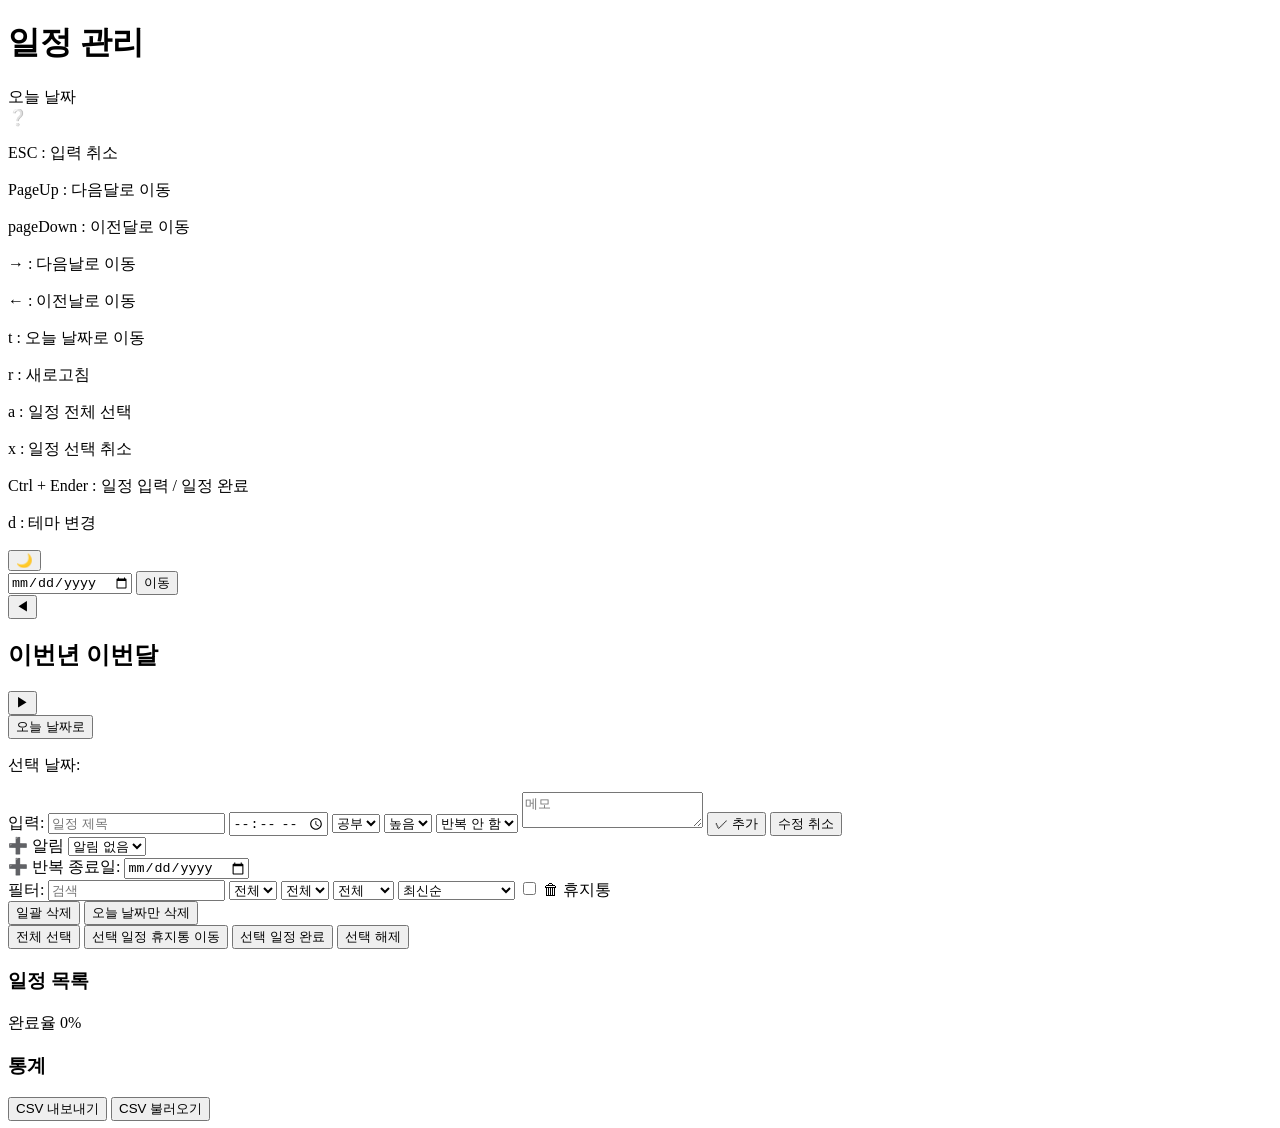
==== Calendar-Planner/Calendar-Planner.html @ e3cdbc5b "Create Calendar-Planner.html" ====
<!DOCTYPE html>
<html lang="ko">
    <head>
        <meta charset="UTF-8">
        <title>Calendar-Planner</title>
        <link rel="stylesheet" href="Calendar-Planner.css">
    </head>

    <body>
        <header>
            <h1>일정 관리</h1>
            <section class="today">오늘 날짜</section>
        </header>

        <main>
            <section class="top-tool-area">
                <div class="helper">❔</div>
                <div class="helper-tooltip">
                    <p>ESC : 입력 취소</p>
                    <p>PageUp : 다음달로 이동</p>
                    <p>pageDown : 이전달로 이동</p>
                    <p>→ : 다음날로 이동</p>
                    <p>← : 이전날로 이동</p>
                    <p>t : 오늘 날짜로 이동</p>
                    <p>r : 새로고침</p>
                    <p>a : 일정 전체 선택</p>
                    <p>x : 일정 선택 취소</p>
                    <p>Ctrl + Ender : 일정 입력 / 일정 완료</p>
                    <p>d : 테마 변경</p>
                </div>

                <div class="theme-toggle-box">
                    <button class="theme-toggle-btn">🌙</button>
                </div>
            </section>
            
            <section class="calendar-area">
                <input id="jumpDate" type="date">
                <button id="jumpDateBtn" type="button">이동</button>

                <div class="calendar-header">
                    <button class="prev-month-btn">◀</button>

                    <h2 class="current-date-text">
                        이번년 이번달
                    </h2>

                    <button class="next-month-btn">▶</button>
                </div>

                <button id="todayBtn" type="button">오늘 날짜로</button>

                <div class="calendar">
                    <div class="week-row"></div>
                    <div class="calendar-grid"></div>
                </div>

                <div class="calendar-tooltip"></div>
            </section>

            <p class="selected-date">선택 날짜:</p>

            <section class="input-area">
                입력:
                <input class="title-input" placeholder="일정 제목" maxlength="30">

                <input class="time-input" type="time">

                <select class="category-select">
                    <option value="study">공부</option>
                    <option value="work">업무</option>
                    <option value="personal">개인</option>
                    <option value="exercise">운동</option>
                    <option value="etc">기타</option>
                </select>

                <select class="priority-select">
                    <option value="high">높음</option>
                    <option value="medium">보통</option>
                    <option value="low">낮음</option>
                </select>

                <select class="repeat-select">
                    <option value="none">반복 안 함</option>
                    <option value="daily">매일</option>
                    <option value="weekly">매주</option>
                    <option value="monthly">매월</option>
                    <option value="yearly">매년</option>
                </select>

                <textarea class="description-input" placeholder="메모" maxlength="500"></textarea>

                <button class="add-btn">✓ 추가</button>
                <button class="cancel-edit-btn">수정 취소</button>
            </section>

            <div class="reminder-area">
                <label for="reminder-select">➕ 알림</label>
                <select class="reminder-select">
                    <option value="">알림 없음</option>
                    <option value="5">5분 전</option>
                    <option value="10">10분 전</option>
                    <option value="30">30분 전</option>
                </select>
            </div>

            <div class="repeat-end-area">
                <label for="repeat-end-date">➕ 반복 종료일:</label>
                <input class="repeat-end-date-input" type="date">
            </div>

            <section class="filter-area">필터:
                <input class="search-input" placeholder="검색">
                
                <select class="category-filter">
                    <option value="all">전체</option>
                    <option value="study">공부</option>
                    <option value="work">업무</option>
                    <option value="personal">개인</option>
                    <option value="exercise">운동</option>
                    <option value="etc">기타</option>                    
                </select>

                <select class="priority-filter">
                    <option value="all">전체</option>
                    <option value="high">높음</option>
                    <option value="medium">보통</option>
                    <option value="low">낮음</option>                    
                </select>

                <select class="completed-filter">
                    <option value="all">전체</option>
                    <option value="completed">완료</option>
                    <option value="uncompleted">미완료</option>
                </select>

                <select class="sort-filter">
                    <option value="latest">최신순</option>
                    <option value="oldest">오래된순</option>
                    <option value="priority-desc">우선순위 높은순</option>
                    <option value="priority-asc">우선순위 낮은순</option>
                    <option value="time-desc">시간 빠른순</option>
                    <option value="time-asc">시간 늦은순</option>
                </select>

                <label>
                    <input type="checkbox" class="deleted-filter">
                    🗑 휴지통
                </label>
            </section>

            <button class="delete-all-btn">일괄 삭제</button>
            <button class="delete-date-btn">오늘 날짜만 삭제</button>

            <section class="bulk-area">
                <button id="bulk-all-select-btn">전체 선택</button>
                <button id="bulk-delete-btn">선택 일정 휴지통 이동</button>
                <button id="bulk-complete-btn">선택 일정 완료</button>
                <button id="bulk-cancel-btn">선택 해제</button>
                <p class="bulk-selected-number"></p>
            </section>

            <div class="toast-container">
                <div class="toast"></div>
            </div>            

            <section class="schedule-area">
                <h3>일정 목록</h3>

                <div class="completion-rate-area">
                    <div class="completion-rate-header">
                        <span>완료율</span>
                        <span class="completion-rate-text">0%</span>
                    </div>

                    <div class="completion-bar">
                        <div class="completion-progress"></div>
                    </div>
                </div>

                <div class="schedule-list"></div>
            </section>

            <section class="stats-area">
                <h3>통계</h3>
                <div class="stats-list"></div>
            </section>

            <section class="storage-area">
                <button class="export-btn">CSV 내보내기</button>
                <button class="import-btn">CSV 불러오기</button>

                <input class="import-input" type="file" accept=".csv" hidden>
            </section>
        </main>

        <script src="Calendar-Planner.js"></script>
    </body>
</html>
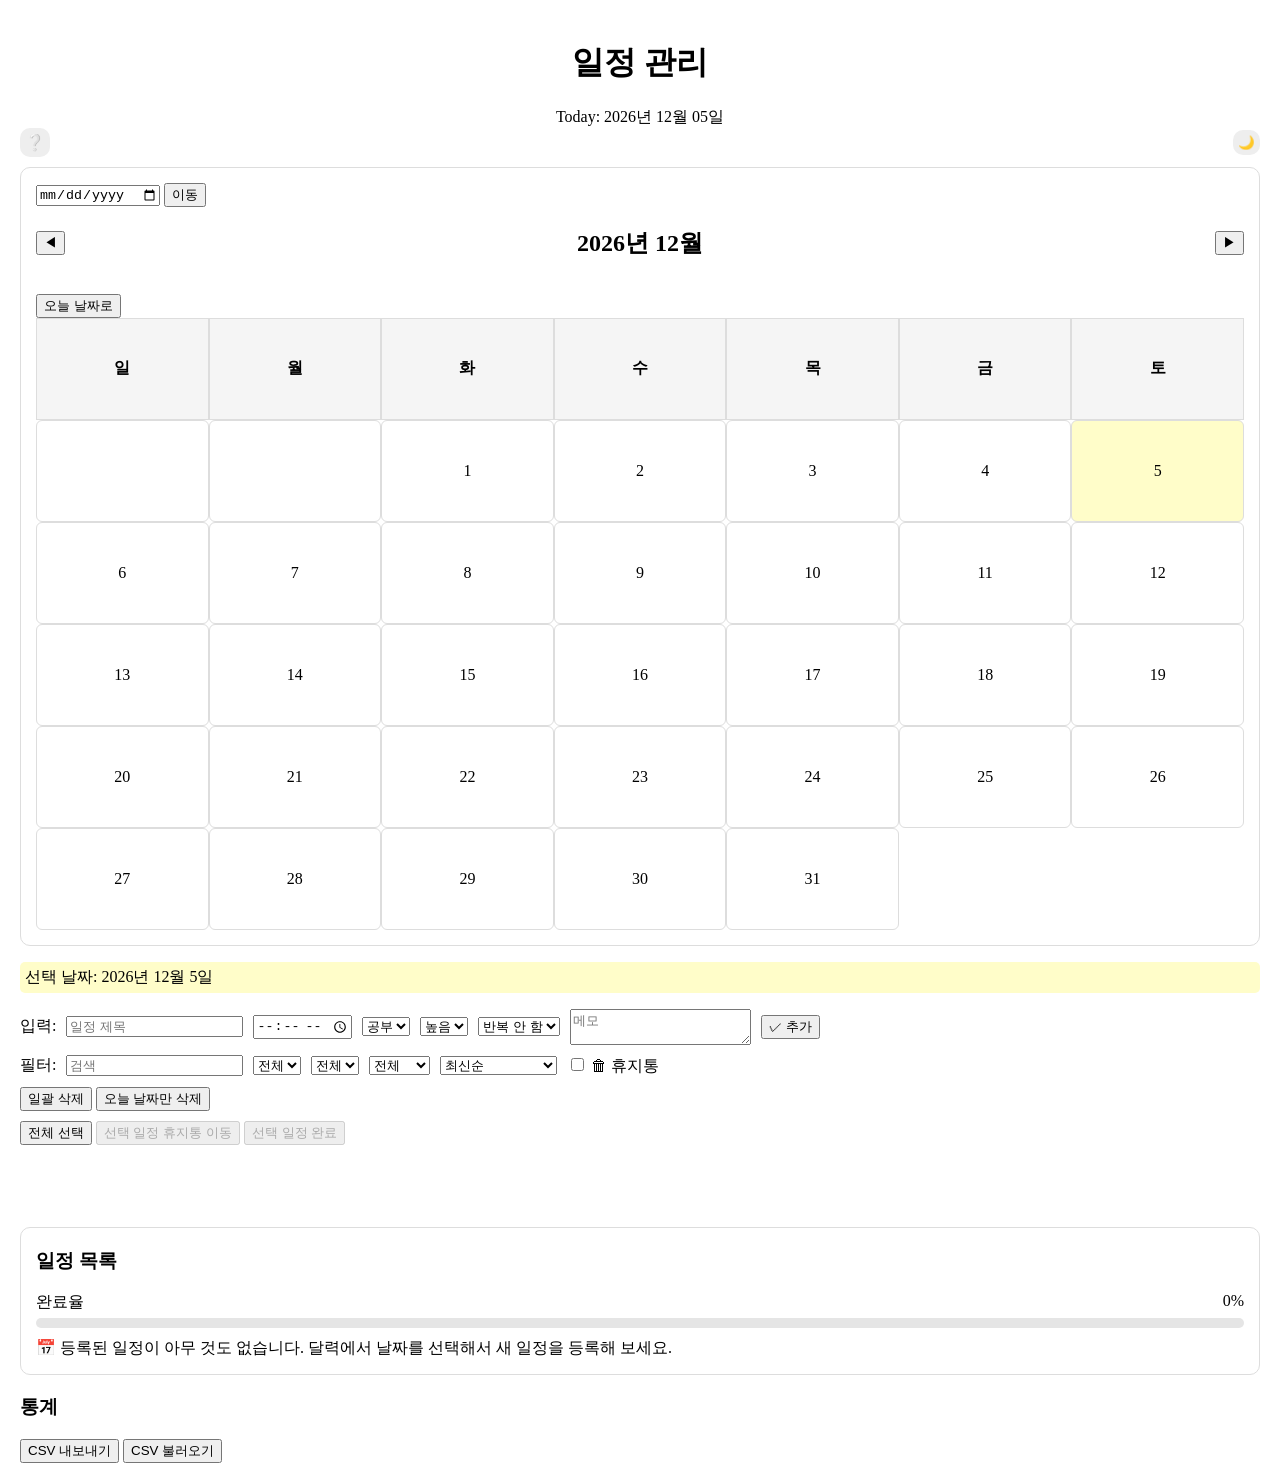
==== commit 49cbf404: "Update Calendar-Planner.html" ====
--- a/Calendar-Planner/Calendar-Planner.html
+++ b/Calendar-Planner/Calendar-Planner.html
@@ -139,8 +139,8 @@
                     <option value="oldest">오래된순</option>
                     <option value="priority-desc">우선순위 높은순</option>
                     <option value="priority-asc">우선순위 낮은순</option>
-                    <option value="time-desc">시간 빠른순</option>
-                    <option value="time-asc">시간 늦은순</option>
+                    <option value="time-desc">시간 늦은순</option>
+                    <option value="time-asc">시간 빠른순</option>
                 </select>
 
                 <label>
--- a/Calendar-Planner/Calendar-Planner.css
+++ b/Calendar-Planner/Calendar-Planner.css
@@ -0,0 +1,434 @@
+body {
+    margin: 0;
+    padding: 20px;
+
+    transition: 0.3s;
+}
+
+header {
+    text-align: center;
+}
+
+/*===== top tool area =====*/
+.top-tool-area {
+    display: flex;
+    justify-content: space-between;
+    align-items: center;
+
+    margin-bottom: 10px;
+}
+
+.helper, .theme-toggle-btn {
+    padding: 5px;
+    border-radius: 10px;
+    border: none;
+
+    background:#eeeeee;
+}
+
+/*===== calendar =====*/
+.calendar-area {
+    padding: 15px;
+
+    border: 1px solid #ddd;
+    border-radius: 10px;
+}
+
+.calendar-header {
+    display: flex;
+    justify-content: space-between;
+    align-items: center;
+
+    margin-bottom: 15px;
+}
+
+.calendar-grid,
+.week-row {
+    display: grid;
+    grid-template-columns: repeat(7, 1fr);
+}
+
+.calendar-grid > div,
+.week-row > div {
+    height: 100px;
+
+    display: flex;
+    justify-content: center;
+    align-items: center;
+
+    border: 1px solid #ddd;
+}
+
+.calendar-grid > div {
+    border-radius: 6px;
+}
+
+.calendar-grid div:hover {
+    background: #f3f2d9;
+    cursor: pointer;
+}
+
+.week-row div {
+    font-weight: bold;
+    background: #f5f5f5;
+}
+
+.date-cell {
+    display: flex;
+    flex-direction: column;
+    justify-content: space-between;
+    align-items: center;
+}
+
+.empty-cell {
+    pointer-events: none;
+}
+
+.click-cell {
+    background: #fffdc9;
+    color: black;
+}
+
+.today-cell {
+    background: orange;
+    color: white;
+    border-radius: 50%;
+}
+
+.schedule-badge-area {
+    display: flex;
+    flex-wrap: nowrap;
+    justify-content: center;
+    align-items: center;
+
+    gap: 5px;
+}
+
+.schedule-badge {
+    min-width: 20px;
+    height: 20px;
+
+    border-radius: 50%;
+
+    display: flex;
+    justify-content: center;
+    align-items: center;
+
+    font-size: 12px;
+    font-weight: bold;
+}
+
+.incomplete-badge {
+    background: #ec4b4b;
+    color: white;
+}
+
+.complete-badge {
+    background: #4b7bec;
+    color: white;
+}
+
+.selected-date {
+    background: #fffdc9;
+    
+    border-radius: 5px;
+    padding: 5px;
+}
+
+.calendar-tooltip, .helper-tooltip {
+    position: absolute;
+
+    display: none;
+
+    padding: 10px;
+
+    box-shadow: 0 3px 10px rgba(0,0,0,0.2);
+
+    z-index: 1000;
+}
+
+/*===== input =====*/
+.input-area {
+    display: flex;
+    align-items: center;
+
+    gap: 10px;
+    margin-bottom: 10px;
+}
+
+.cancel-edit-btn {
+    display: none;
+}
+
+/*===== reminder =====*/
+.reminder-area {
+    display: none;
+    
+    gap: 10px;
+    margin-bottom: 10px;
+    margin-left: 50px;
+}
+
+/*===== repeat =====*/
+.repeat-end-area {
+    display: none;
+
+    gap: 10px;
+    margin-bottom: 10px;
+    margin-left: 50px;
+}
+
+/*===== Filter =====*/
+.filter-area {
+    display: flex;
+    align-items: center;
+
+    gap: 10px;
+    margin-bottom: 10px;
+}
+
+/*===== Bulk =====*/
+.bulk-area {
+    gap: 10px;
+    margin-top: 10px;
+    margin-bottom: 10px;
+}
+
+.bulk-selected-number {
+    display: flex;
+    flex-wrap: wrap;
+    justify-content: space-between;
+    align-items: center;
+
+    height: 20px;
+}
+
+/* ===== toast =====*/
+.toast-container {
+    display: flex;
+    flex-wrap: wrap;
+    justify-content: space-between;
+    align-items: center;
+
+    height: 20px;
+    margin-bottom: 10px;
+}
+
+.toast {
+    pointer-events: none;
+    opacity: 0;
+
+    transition: 
+        opacity .3s,
+        background-color .3s,
+        color .3s;
+}
+
+.toast.show {
+    opacity: 1;
+}
+
+/*===== complete =====*/
+.completion-rate-area {
+    margin-bottom: 10px;
+}
+
+.completion-rate-header {
+    display: flex;
+    justify-content: space-between;
+    margin-bottom: 5px;
+}
+
+.completion-bar {
+    width: 100%;
+    height: 10px;
+    background: #e5e5e5;
+    border-radius: 5px;
+    overflow: hidden;
+}
+
+.completion-progress {
+    width: 0%;
+    height: 100%;
+    background: orange;
+    transition: width 0.3s ease;
+}
+
+/*===== schedule =====*/
+.schedule-area {
+    padding: 15px;
+    gap: 5px;
+    
+    border: 1px solid #ddd;
+    border-radius: 10px;
+}
+
+.schedule-area h3 {
+    margin-top: 5px;
+}
+
+.schedule-card {
+    padding: 15px;
+    gap: 5px;
+    margin-bottom: 15px;
+
+    border-radius: 10px;
+    background: #fff9eb;
+}
+
+.card-header {
+    display: flex;
+    gap: 10px;
+}
+
+.schedule-card h4 {
+    font-size: 25px;
+    margin-top: 10px;
+    margin-bottom: 5px;
+}
+
+.card-classification {
+    display: flex;
+    gap: 10px;
+}
+
+.card-classification p {
+    padding: 5px;
+
+    background: #ffe6b8;
+    border-radius: 5px;
+
+    font-size: 12px;
+}
+
+.card-date-text {
+    white-space: pre-wrap;
+    font-size: 12px;
+    color:#999999;
+}
+
+.schedule-card button {
+    cursor: pointer;
+    
+    padding: 10px;
+    margin-right: 5px;
+    margin-bottom: 5px;
+
+    border: none;
+    border-radius: 5px;
+
+    background: #ffdb99;
+}
+
+.expired-schedule {
+    opacity: 0.7;
+}
+
+.expired-schedule h4 {
+    color: red;
+}
+
+.completed {
+    opacity: 0.5;
+    text-decoration: line-through;
+    background: rgb(190, 190, 190);
+}
+
+/*===== statistics =====*/
+.statistics-area {
+    display: flex;
+    flex-wrap: wrap;
+    gap: 10px;
+}
+
+.statistics-box {
+    border: none;
+    border-radius: 5px;
+    padding: 10px;
+
+    background: #fff1d5;
+}
+
+/*===== theme =====*/
+body.light-theme {
+    background: white;
+    color: black;
+}
+
+body.dark-theme {
+    background: #1e1e1e;
+    color: white;
+}
+
+body.light-theme .week-row div {
+    background: #f5f5f5;
+}
+
+body.dark-theme .week-row div {
+    background: #555555;
+}
+
+body.light-theme .click-cell {
+    background: #fffdc9;
+    color: black;
+}
+
+body.dark-theme .click-cell {
+    background: #a7a582;
+}
+
+body.light-theme .calendar-grid div:hover {
+    background: #f3f2d9;
+}
+
+body.dark-theme .calendar-grid div:hover {
+    background: #c7c4a2;
+}
+
+body.light-theme .selected-date {
+    background: #fffdc9;
+}
+
+body.dark-theme .selected-date {
+    background: #a7a582;
+}
+
+body.light-theme .schedule-card {
+    background: #fff9eb;
+}
+
+body.dark-theme .schedule-card {
+    background: #706a56;
+}
+
+body.light-theme .card-classification p {
+    background: #ffe6b8;
+}
+
+body.dark-theme .card-classification p {
+    background: #ccae76;
+}
+
+body.light-theme .statistics-box {
+    background: #fff1d5;
+}
+
+body.dark-theme .statistics-box {
+    background: #b3a282;
+}
+
+body.light-theme .calendar-tooltip,
+body.light-theme .helper-tooltip {
+    background: white;
+
+    border: 1px solid #ccc;
+    border-radius: 8px;
+}
+
+body.dark-theme .calendar-tooltip,
+body.dark-theme .helper-tooltip {
+    background: black;
+
+    border: 1px solid #222222;
+    border-radius: 8px;    
+}
